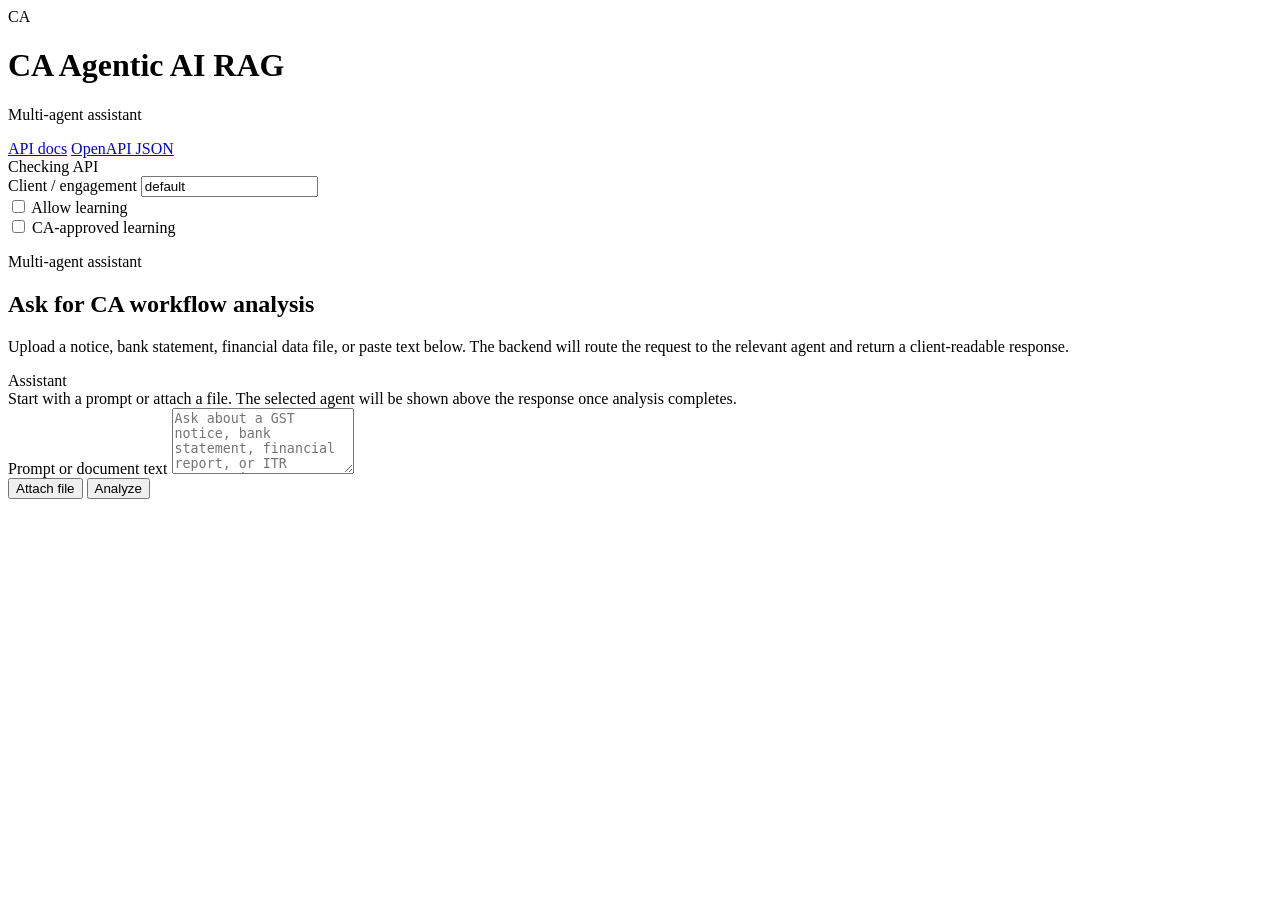
==== app/static/index.html @ 7bfc3613 "Remove sidebar from assistant UI" ====
<!doctype html>
<html lang="en">
  <head>
    <meta charset="utf-8" />
    <meta name="viewport" content="width=device-width, initial-scale=1" />
    <title>CA Agentic AI RAG</title>
    <link rel="stylesheet" href="/static/styles.css" />
  </head>
  <body>
    <div class="app-shell">
      <main class="workspace">
        <header class="workspace-header">
          <div class="brand-block">
            <div class="brand-mark">CA</div>
            <div>
              <h1>CA Agentic AI RAG</h1>
              <p class="eyebrow">Multi-agent assistant</p>
            </div>
          </div>
          <div class="header-actions">
            <a href="/docs">API docs</a>
            <a href="/openapi.json">OpenAPI JSON</a>
            <div class="status-pill" id="healthStatus">Checking API</div>
          </div>
        </header>

        <section class="workspace-controls" aria-label="Analysis controls">
          <div class="field-group">
            <label for="tenantId">Client / engagement</label>
            <input id="tenantId" type="text" value="default" maxlength="64" />
          </div>

          <div class="control-row">
            <input id="learningConsent" type="checkbox" />
            <label for="learningConsent">Allow learning</label>
          </div>

          <div class="control-row">
            <input id="approveLearning" type="checkbox" />
            <label for="approveLearning">CA-approved learning</label>
          </div>
        </section>

        <section class="intro-panel">
          <div class="intro-content">
            <p class="eyebrow">Multi-agent assistant</p>
            <h2>Ask for CA workflow analysis</h2>
            <p>
              Upload a notice, bank statement, financial data file, or paste text below. The backend
              will route the request to the relevant agent and return a client-readable response.
            </p>
          </div>
        </section>

        <section class="conversation" id="conversation" aria-live="polite">
          <article class="message assistant-message">
            <div class="message-label">Assistant</div>
            <div class="message-body">
              Start with a prompt or attach a file. The selected agent will be shown above the
              response once analysis completes.
            </div>
          </article>
        </section>

        <form class="composer" id="analysisForm">
          <div class="attachment-bar" id="attachmentBar" hidden>
            <span id="attachmentName"></span>
            <button type="button" id="removeFile" aria-label="Remove selected file">Remove</button>
          </div>

          <label class="sr-only" for="promptInput">Prompt or document text</label>
          <textarea
            id="promptInput"
            rows="4"
            placeholder="Ask about a GST notice, bank statement, financial report, or ITR preparation..."
            required
          ></textarea>

          <div class="composer-actions">
            <input
              id="fileInput"
              type="file"
              accept=".txt,.pdf,.csv,.xls,.xlsx,.png,.jpg,.jpeg"
              hidden
            />
            <button type="button" class="secondary-button" id="attachButton">Attach file</button>
            <button type="submit" class="primary-button" id="submitButton">Analyze</button>
          </div>
        </form>
      </main>
    </div>

    <script src="/static/app.js"></script>
  </body>
</html>
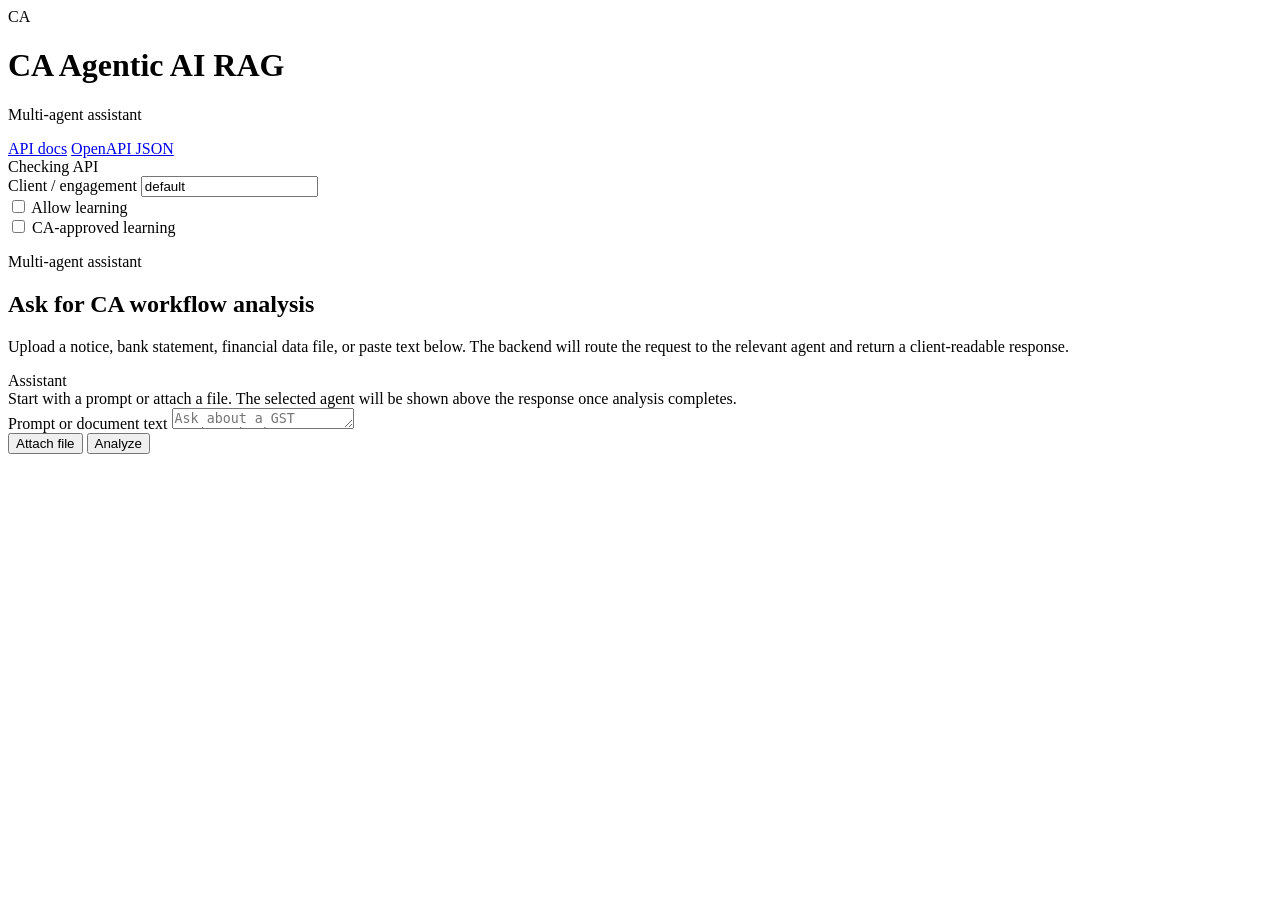
==== commit edb3a3b1: "Reduce composer default height" ====
--- a/app/static/index.html
+++ b/app/static/index.html
@@ -71,7 +71,7 @@
           <label class="sr-only" for="promptInput">Prompt or document text</label>
           <textarea
             id="promptInput"
-            rows="4"
+            rows="1"
             placeholder="Ask about a GST notice, bank statement, financial report, or ITR preparation..."
             required
           ></textarea>
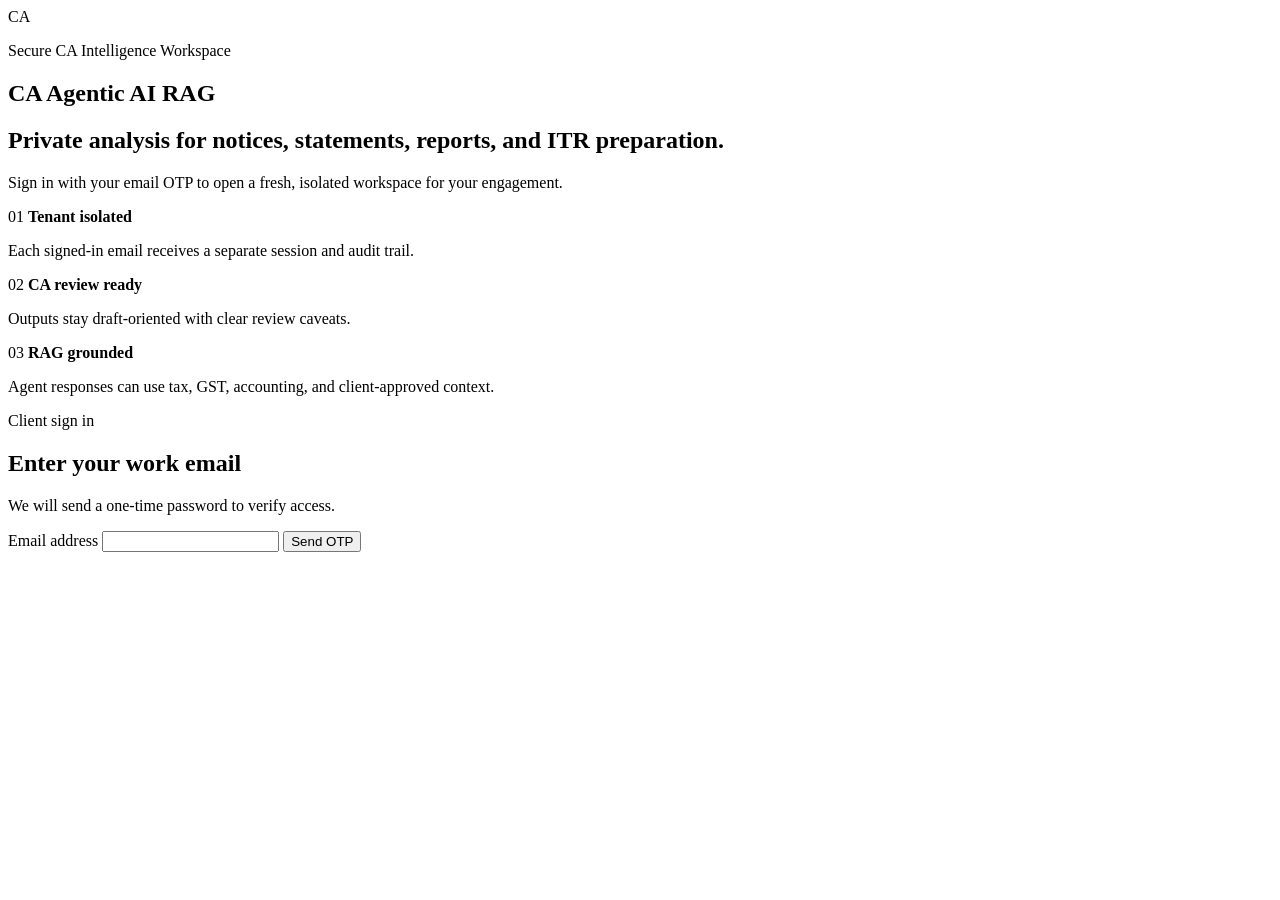
==== commit 82bedffb: "Add OTP sign-in and premium CA workspace" ====
--- a/app/static/index.html
+++ b/app/static/index.html
@@ -8,7 +8,63 @@
   </head>
   <body>
     <div class="app-shell">
-      <main class="workspace">
+      <main class="auth-screen" id="authScreen">
+        <section class="auth-brand-panel" aria-label="Product overview">
+          <div class="brand-lockup">
+            <div class="brand-mark">CA</div>
+            <div>
+              <p class="eyebrow">Secure CA Intelligence Workspace</p>
+              <h1>CA Agentic AI RAG</h1>
+            </div>
+          </div>
+          <div class="auth-copy">
+            <h2>Private analysis for notices, statements, reports, and ITR preparation.</h2>
+            <p>
+              Sign in with your email OTP to open a fresh, isolated workspace for your engagement.
+            </p>
+          </div>
+          <div class="assurance-grid">
+            <div>
+              <span>01</span>
+              <strong>Tenant isolated</strong>
+              <p>Each signed-in email receives a separate session and audit trail.</p>
+            </div>
+            <div>
+              <span>02</span>
+              <strong>CA review ready</strong>
+              <p>Outputs stay draft-oriented with clear review caveats.</p>
+            </div>
+            <div>
+              <span>03</span>
+              <strong>RAG grounded</strong>
+              <p>Agent responses can use tax, GST, accounting, and client-approved context.</p>
+            </div>
+          </div>
+        </section>
+
+        <section class="auth-card" aria-label="Sign in">
+          <p class="eyebrow">Client sign in</p>
+          <h2>Enter your work email</h2>
+          <p class="auth-hint">We will send a one-time password to verify access.</p>
+
+          <form id="otpRequestForm" class="auth-form">
+            <label for="emailInput">Email address</label>
+            <input id="emailInput" type="email" autocomplete="email" required />
+            <button type="submit" class="primary-button full-width">Send OTP</button>
+          </form>
+
+          <form id="otpVerifyForm" class="auth-form" hidden>
+            <label for="otpInput">One-time password</label>
+            <input id="otpInput" type="text" inputmode="numeric" maxlength="6" autocomplete="one-time-code" required />
+            <button type="submit" class="primary-button full-width">Verify and continue</button>
+            <button type="button" class="link-button" id="changeEmailButton">Use a different email</button>
+          </form>
+
+          <div class="auth-status" id="authStatus" aria-live="polite"></div>
+        </section>
+      </main>
+
+      <main class="workspace" id="workspace" hidden>
         <header class="workspace-header">
           <div class="brand-block">
             <div class="brand-mark">CA</div>
@@ -18,21 +74,23 @@
             </div>
           </div>
           <div class="header-actions">
+            <span class="user-pill" id="userEmail"></span>
             <a href="/docs">API docs</a>
             <a href="/openapi.json">OpenAPI JSON</a>
             <div class="status-pill" id="healthStatus">Checking API</div>
+            <button type="button" class="secondary-button slim" id="signOutButton">Sign out</button>
           </div>
         </header>
 
         <section class="workspace-controls" aria-label="Analysis controls">
-          <div class="field-group">
-            <label for="tenantId">Client / engagement</label>
-            <input id="tenantId" type="text" value="default" maxlength="64" />
+          <div class="workspace-title">
+            <p class="eyebrow">Professional CA workspace</p>
+            <h2>Analyze client documents with specialist agents</h2>
           </div>
 
           <div class="control-row">
             <input id="learningConsent" type="checkbox" />
-            <label for="learningConsent">Allow learning</label>
+            <label for="learningConsent">Allow learning for this signed-in client</label>
           </div>
 
           <div class="control-row">
@@ -41,26 +99,14 @@
           </div>
         </section>
 
-        <section class="intro-panel">
-          <div class="intro-content">
-            <p class="eyebrow">Multi-agent assistant</p>
-            <h2>Ask for CA workflow analysis</h2>
-            <p>
-              Upload a notice, bank statement, financial data file, or paste text below. The backend
-              will route the request to the relevant agent and return a client-readable response.
-            </p>
-          </div>
+        <section class="capability-strip" aria-label="Supported workflows">
+          <div><strong>SCN replies</strong><span>GST and tax notice analysis</span></div>
+          <div><strong>Bank statements</strong><span>Cash, EMI, interest, high-value checks</span></div>
+          <div><strong>Financials</strong><span>Ratios, anomalies, review observations</span></div>
+          <div><strong>ITR prep</strong><span>Draft income and deduction review</span></div>
         </section>
 
-        <section class="conversation" id="conversation" aria-live="polite">
-          <article class="message assistant-message">
-            <div class="message-label">Assistant</div>
-            <div class="message-body">
-              Start with a prompt or attach a file. The selected agent will be shown above the
-              response once analysis completes.
-            </div>
-          </article>
-        </section>
+        <section class="conversation" id="conversation" aria-live="polite"></section>
 
         <form class="composer" id="analysisForm">
           <div class="attachment-bar" id="attachmentBar" hidden>
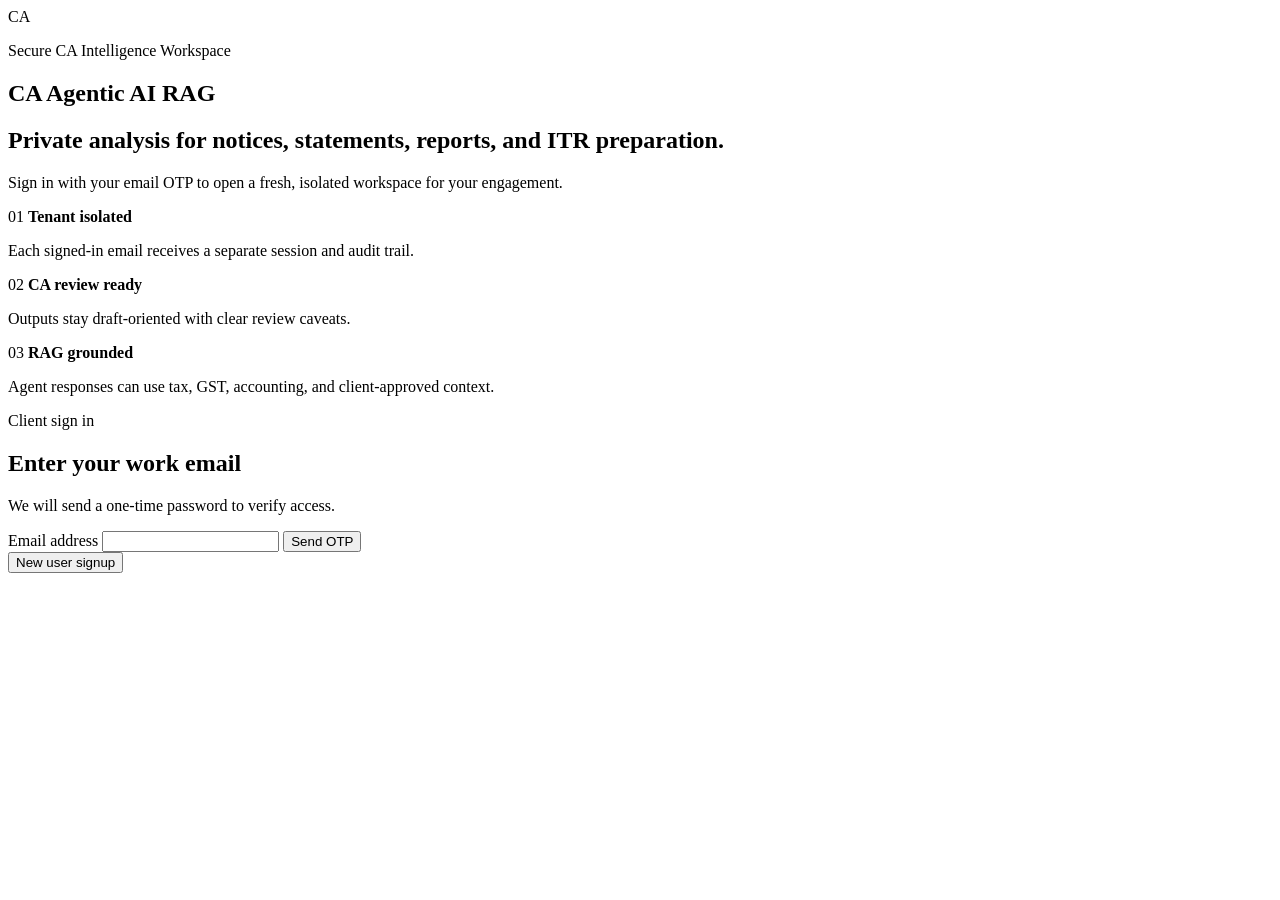
==== commit 1be73913: "Add email verification signup flow" ====
--- a/app/static/index.html
+++ b/app/static/index.html
@@ -60,9 +60,35 @@
             <button type="button" class="link-button" id="changeEmailButton">Use a different email</button>
           </form>
 
+          <button type="button" class="link-button signup-link" id="openSignupDialog">
+            New user signup
+          </button>
           <div class="auth-status" id="authStatus" aria-live="polite"></div>
         </section>
       </main>
+
+      <dialog class="signup-dialog" id="signupDialog">
+        <form class="signup-dialog-card" id="signupForm">
+          <div class="dialog-header">
+            <div>
+              <p class="eyebrow">First-time verification</p>
+              <h2>New user signup</h2>
+            </div>
+            <button type="button" class="dialog-close" id="closeSignupDialog" aria-label="Close signup dialog">
+              &times;
+            </button>
+          </div>
+          <p class="auth-hint">
+            Enter your email address. We will send a verification link first. After clicking that
+            link, return here and request your OTP normally.
+          </p>
+          <label for="signupEmailInput">Email address</label>
+          <input id="signupEmailInput" type="email" autocomplete="email" required />
+          <button type="submit" class="primary-button full-width">Send verification link</button>
+          <button type="button" class="link-button" id="backToLoginFromSignup">Back to login</button>
+          <div class="auth-status" id="signupStatus" aria-live="polite"></div>
+        </form>
+      </dialog>
 
       <main class="workspace" id="workspace" hidden>
         <header class="workspace-header">
@@ -123,6 +149,16 @@
           ></textarea>
 
           <div class="composer-actions">
+            <label class="format-control" for="outputFormat">
+              <span>Response file</span>
+              <select id="outputFormat">
+                <option value="">Auto from prompt</option>
+                <option value="pdf">PDF</option>
+                <option value="docx">Word</option>
+                <option value="xlsx">Excel</option>
+                <option value="pdf,docx,xlsx">All formats</option>
+              </select>
+            </label>
             <input
               id="fileInput"
               type="file"
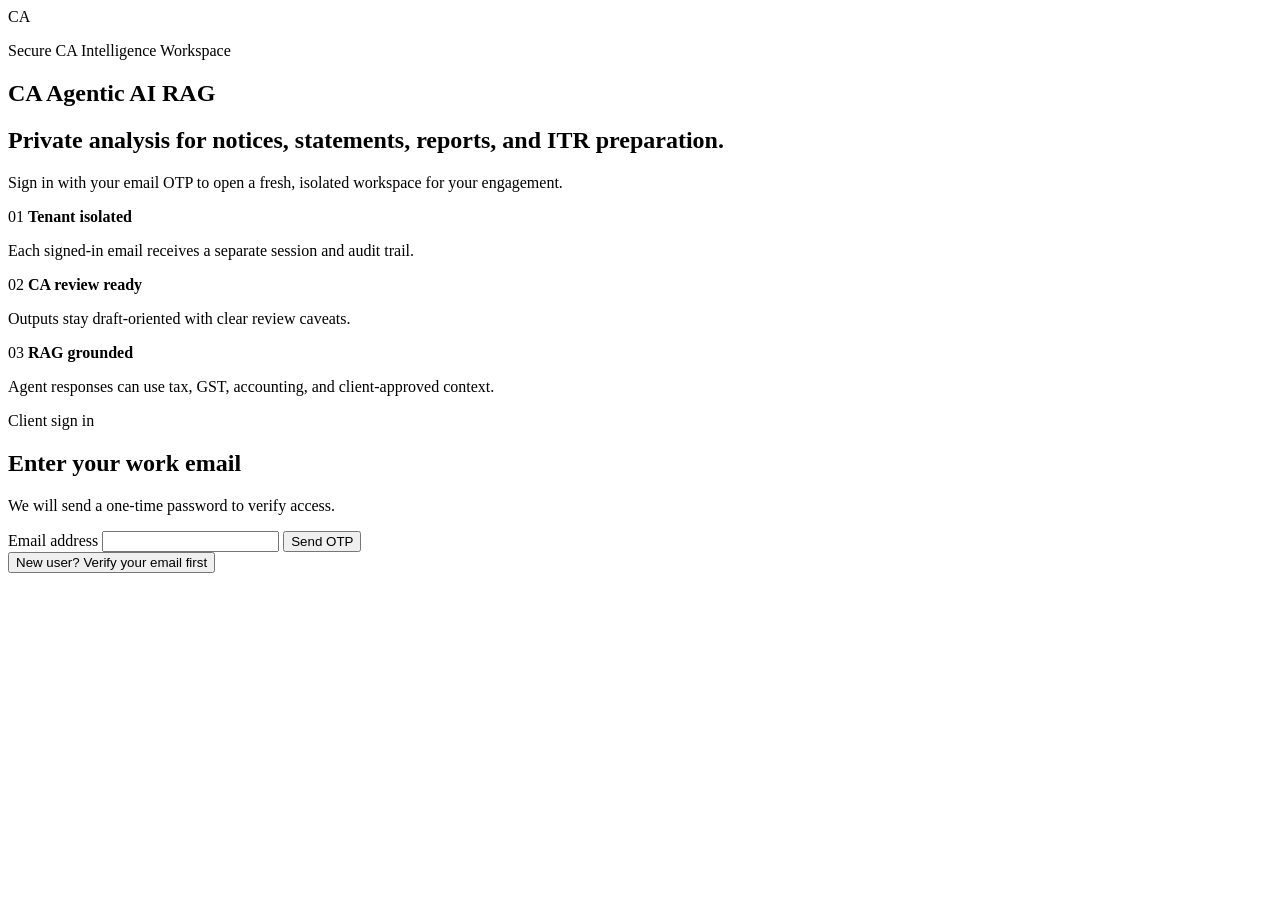
==== commit 07c7c506: "Update signup verification copy" ====
--- a/app/static/index.html
+++ b/app/static/index.html
@@ -61,7 +61,7 @@
           </form>
 
           <button type="button" class="link-button signup-link" id="openSignupDialog">
-            New user signup
+            New user? Verify your email first
           </button>
           <div class="auth-status" id="authStatus" aria-live="polite"></div>
         </section>
@@ -72,7 +72,7 @@
           <div class="dialog-header">
             <div>
               <p class="eyebrow">First-time verification</p>
-              <h2>New user signup</h2>
+              <h2>New user? Verify your email first</h2>
             </div>
             <button type="button" class="dialog-close" id="closeSignupDialog" aria-label="Close signup dialog">
               &times;
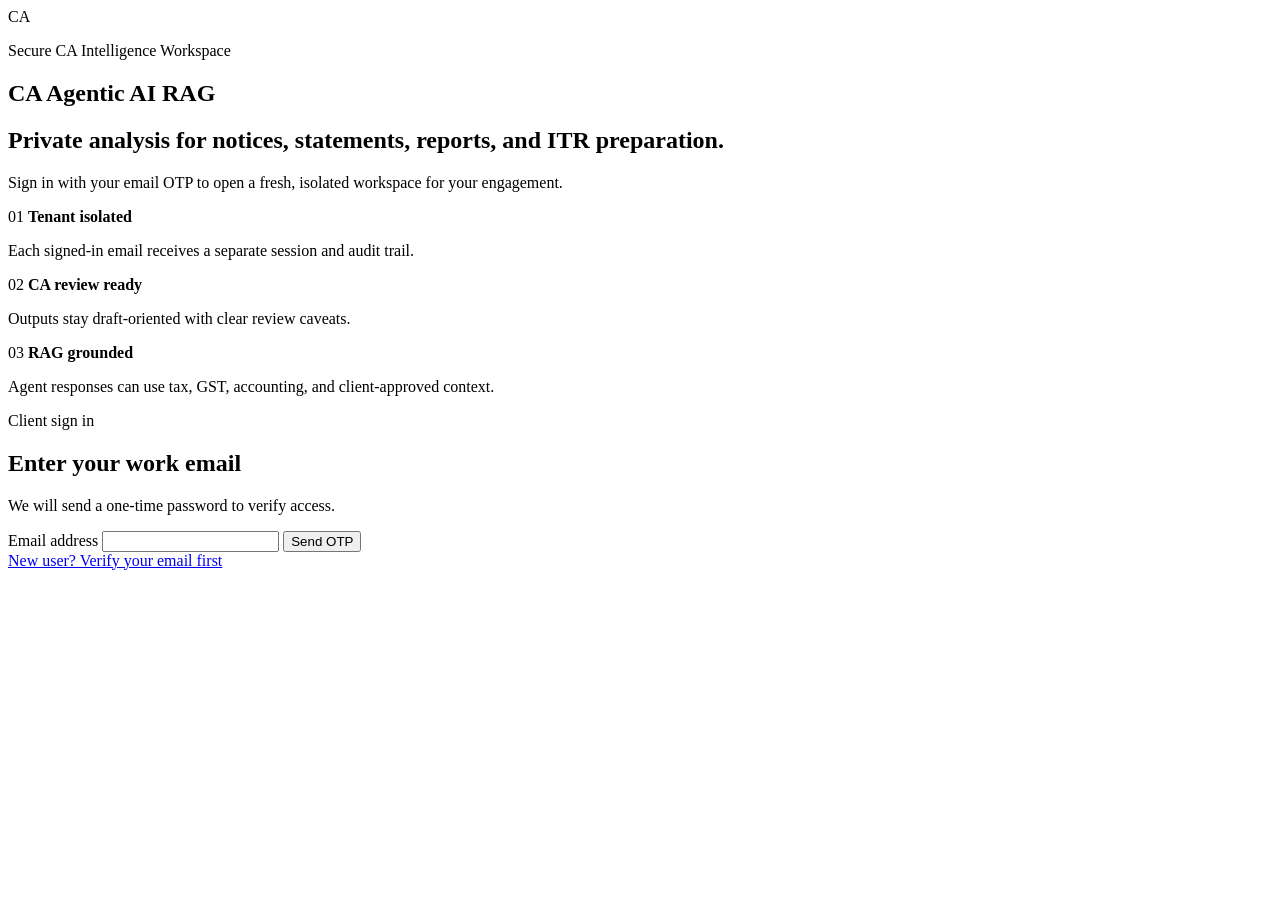
==== commit b68b3afd: "Add dedicated email verification page" ====
--- a/app/static/index.html
+++ b/app/static/index.html
@@ -60,35 +60,65 @@
             <button type="button" class="link-button" id="changeEmailButton">Use a different email</button>
           </form>
 
-          <button type="button" class="link-button signup-link" id="openSignupDialog">
+          <a class="link-button signup-link" href="/register">
             New user? Verify your email first
-          </button>
+          </a>
           <div class="auth-status" id="authStatus" aria-live="polite"></div>
         </section>
       </main>
 
-      <dialog class="signup-dialog" id="signupDialog">
-        <form class="signup-dialog-card" id="signupForm">
-          <div class="dialog-header">
-            <div>
-              <p class="eyebrow">First-time verification</p>
-              <h2>New user? Verify your email first</h2>
-            </div>
-            <button type="button" class="dialog-close" id="closeSignupDialog" aria-label="Close signup dialog">
-              &times;
-            </button>
-          </div>
+      <main class="auth-screen register-screen" id="registerScreen" hidden>
+        <section class="auth-brand-panel" aria-label="Signup overview">
+          <div class="brand-lockup">
+            <div class="brand-mark">CA</div>
+            <div>
+              <p class="eyebrow">Secure CA Intelligence Workspace</p>
+              <h1>CA Agentic AI RAG</h1>
+            </div>
+          </div>
+          <div class="auth-copy">
+            <h2>Verify your email before requesting an OTP.</h2>
+            <p>
+              First-time client emails must complete verification before accessing a tenant-isolated
+              CA analysis workspace.
+            </p>
+          </div>
+          <div class="assurance-grid">
+            <div>
+              <span>01</span>
+              <strong>Email verified</strong>
+              <p>A verification link confirms that the mailbox belongs to the signing user.</p>
+            </div>
+            <div>
+              <span>02</span>
+              <strong>OTP protected</strong>
+              <p>Future sign-ins use one-time passwords sent only to verified emails.</p>
+            </div>
+            <div>
+              <span>03</span>
+              <strong>Tenant safe</strong>
+              <p>Each verified email opens a fresh workspace with separate audit records.</p>
+            </div>
+          </div>
+        </section>
+
+        <section class="auth-card" aria-label="New user verification">
+          <p class="eyebrow">New user verification</p>
+          <h2>Verify your email first</h2>
           <p class="auth-hint">
             Enter your email address. We will send a verification link first. After clicking that
             link, return here and request your OTP normally.
           </p>
-          <label for="signupEmailInput">Email address</label>
-          <input id="signupEmailInput" type="email" autocomplete="email" required />
-          <button type="submit" class="primary-button full-width">Send verification link</button>
-          <button type="button" class="link-button" id="backToLoginFromSignup">Back to login</button>
+
+          <form class="auth-form" id="signupForm">
+            <label for="signupEmailInput">Email address</label>
+            <input id="signupEmailInput" type="email" autocomplete="email" required />
+            <button type="submit" class="primary-button full-width">Send verification link</button>
+          </form>
+          <a class="link-button signup-link" href="/">Back to sign in</a>
           <div class="auth-status" id="signupStatus" aria-live="polite"></div>
-        </form>
-      </dialog>
+        </section>
+      </main>
 
       <main class="workspace" id="workspace" hidden>
         <header class="workspace-header">
